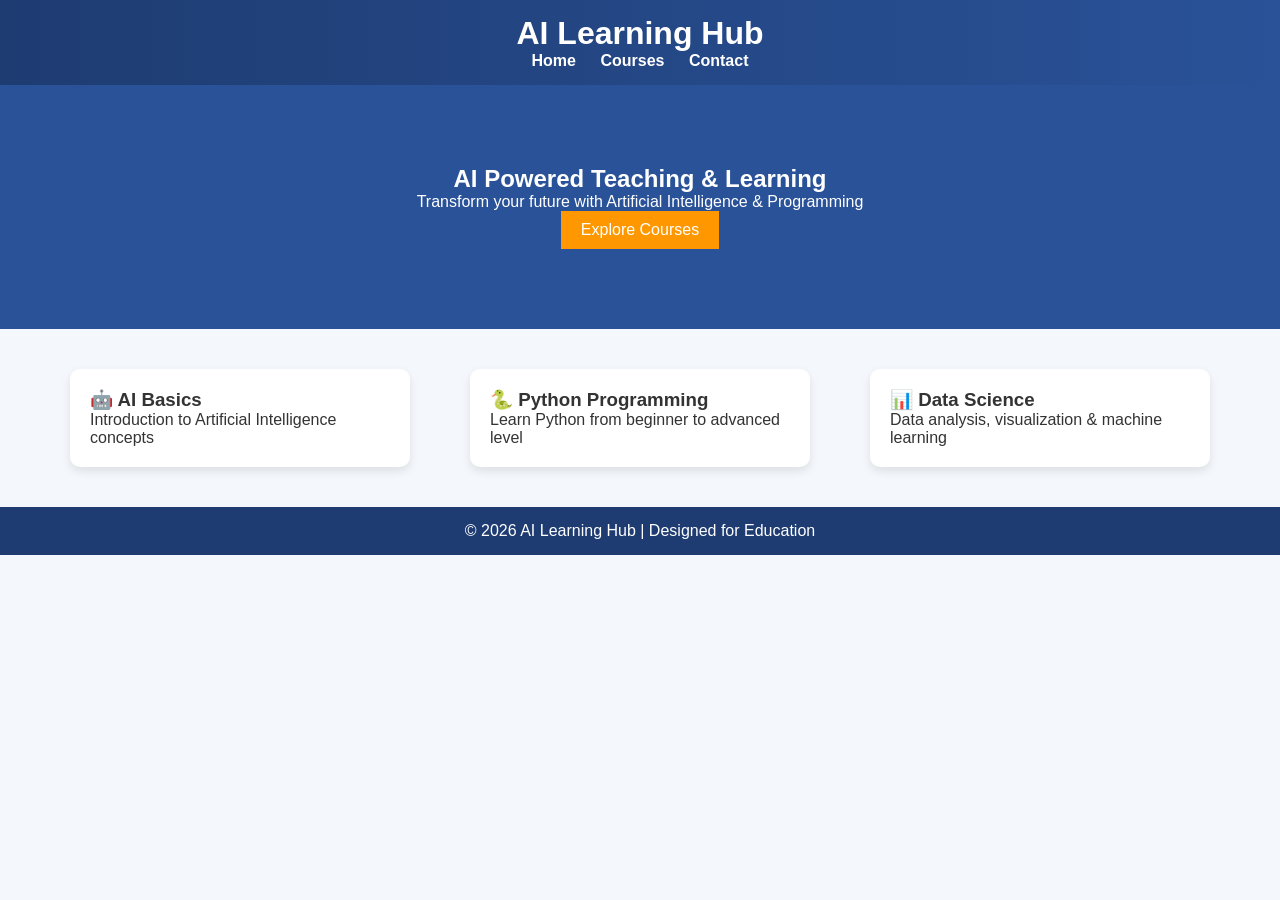
==== index.html @ 465a20db "Add files via upload" ====
<!DOCTYPE html>
<html lang="en">
<head>
    <meta charset="UTF-8">
    <meta name="viewport" content="width=device-width, initial-scale=1.0">
    <title>AI Learning Hub</title>
    <link rel="stylesheet" href="style.css">
</head>
<body>

<header>
    <h1>AI Learning Hub</h1>
    <nav>
        <a href="index.html">Home</a>
        <a href="courses.html">Courses</a>
        <a href="contact.html">Contact</a>
    </nav>
</header>

<section class="hero">
    <h2>AI Powered Teaching & Learning</h2>
    <p>Transform your future with Artificial Intelligence & Programming</p>
    <button onclick="goToCourses()">Explore Courses</button>
</section>

<section class="features">
    <div class="card">
        <h3>🤖 AI Basics</h3>
        <p>Introduction to Artificial Intelligence concepts</p>
    </div>
    <div class="card">
        <h3>🐍 Python Programming</h3>
        <p>Learn Python from beginner to advanced level</p>
    </div>
    <div class="card">
        <h3>📊 Data Science</h3>
        <p>Data analysis, visualization & machine learning</p>
    </div>
</section>

<footer>
    <p>© 2026 AI Learning Hub | Designed for Education</p>
</footer>

<script src="script.js"></script>
</body>
</html>
---- style.css ----
* {
    margin: 0;
    padding: 0;
    font-family: 'Segoe UI', sans-serif;
}

body {
    background: #f4f7fb;
    color: #333;
}

header {
    background: linear-gradient(90deg, #1e3c72, #2a5298);
    color: white;
    padding: 15px;
    text-align: center;
}

nav a {
    margin: 0 10px;
    color: white;
    text-decoration: none;
    font-weight: bold;
}

.hero {
    text-align: center;
    padding: 80px 20px;
    background: #2a5298;
    color: white;
}

.hero button {
    padding: 10px 20px;
    background: #ff9800;
    border: none;
    cursor: pointer;
    color: white;
    font-size: 16px;
}

.features {
    display: flex;
    justify-content: space-around;
    padding: 40px;
}

.card {
    background: white;
    padding: 20px;
    width: 25%;
    box-shadow: 0 4px 10px rgba(0,0,0,0.1);
    border-radius: 10px;
}

.courses {
    display: flex;
    gap: 20px;
    padding: 40px;
}

.course-card {
    background: white;
    padding: 20px;
    flex: 1;
    border-radius: 10px;
}

.contact {
    padding: 40px;
    text-align: center;
}

.contact input, .contact textarea {
    width: 80%;
    padding: 10px;
    margin: 10px;
}

footer {
    text-align: center;
    padding: 15px;
    background: #1e3c72;
    color: white;
}

/* Responsive */
@media (max-width: 768px) {
    .features, .courses {
        flex-direction: column;
    }

    .card {
        width: 90%;
        margin: auto;
    }
}
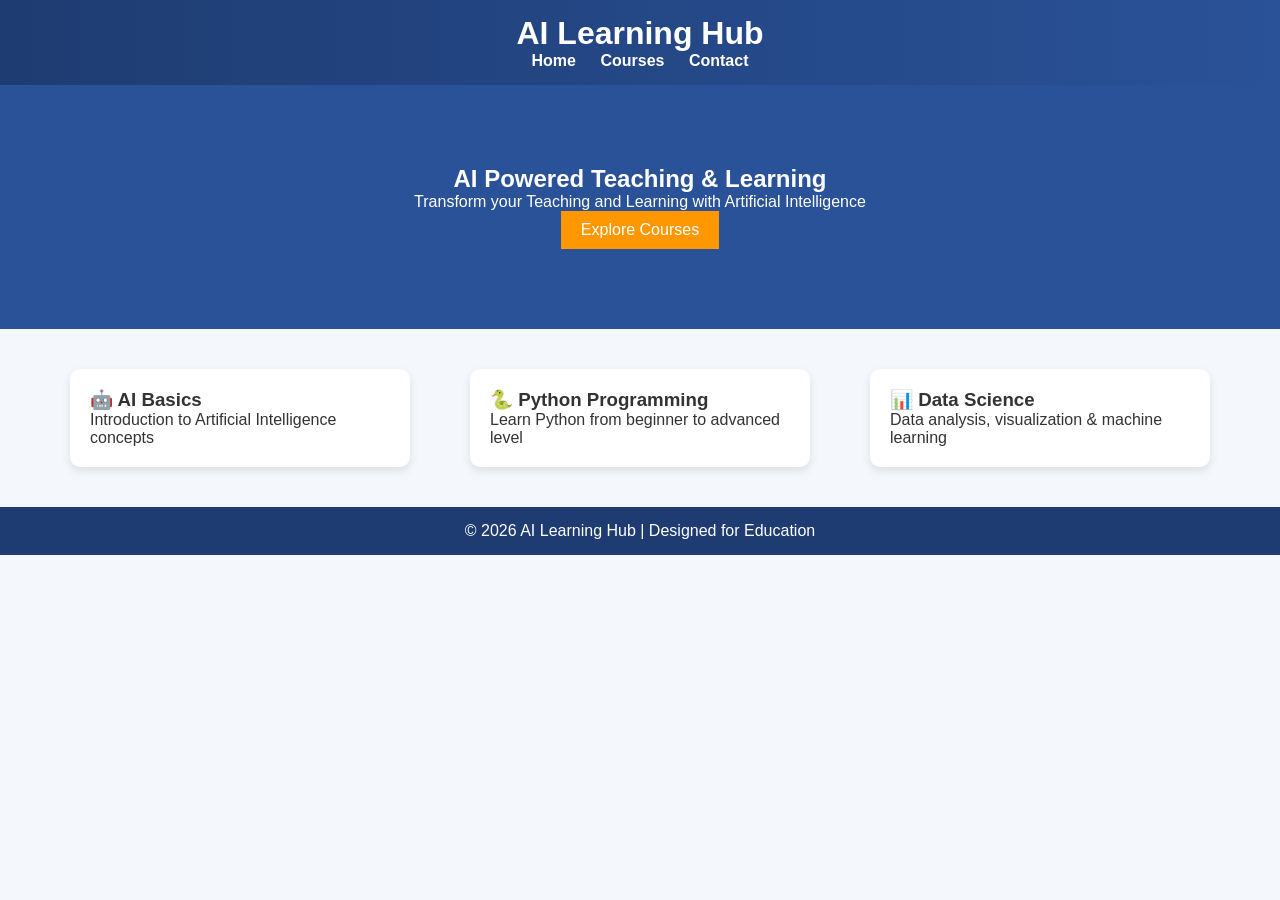
==== commit 436ba606: "Update index.html" ====
--- a/index.html
+++ b/index.html
@@ -1,5 +1,5 @@
 <!DOCTYPE html>
-<html lang="en">
+<html lang="en"> 
 <head>
     <meta charset="UTF-8">
     <meta name="viewport" content="width=device-width, initial-scale=1.0">
@@ -19,7 +19,7 @@
 
 <section class="hero">
     <h2>AI Powered Teaching & Learning</h2>
-    <p>Transform your future with Artificial Intelligence & Programming</p>
+    <p>Transform your Teaching  and Learning with Artificial Intelligence </p>
     <button onclick="goToCourses()">Explore Courses</button>
 </section>
 
@@ -44,4 +44,4 @@
 
 <script src="script.js"></script>
 </body>
-</html>+</html>
